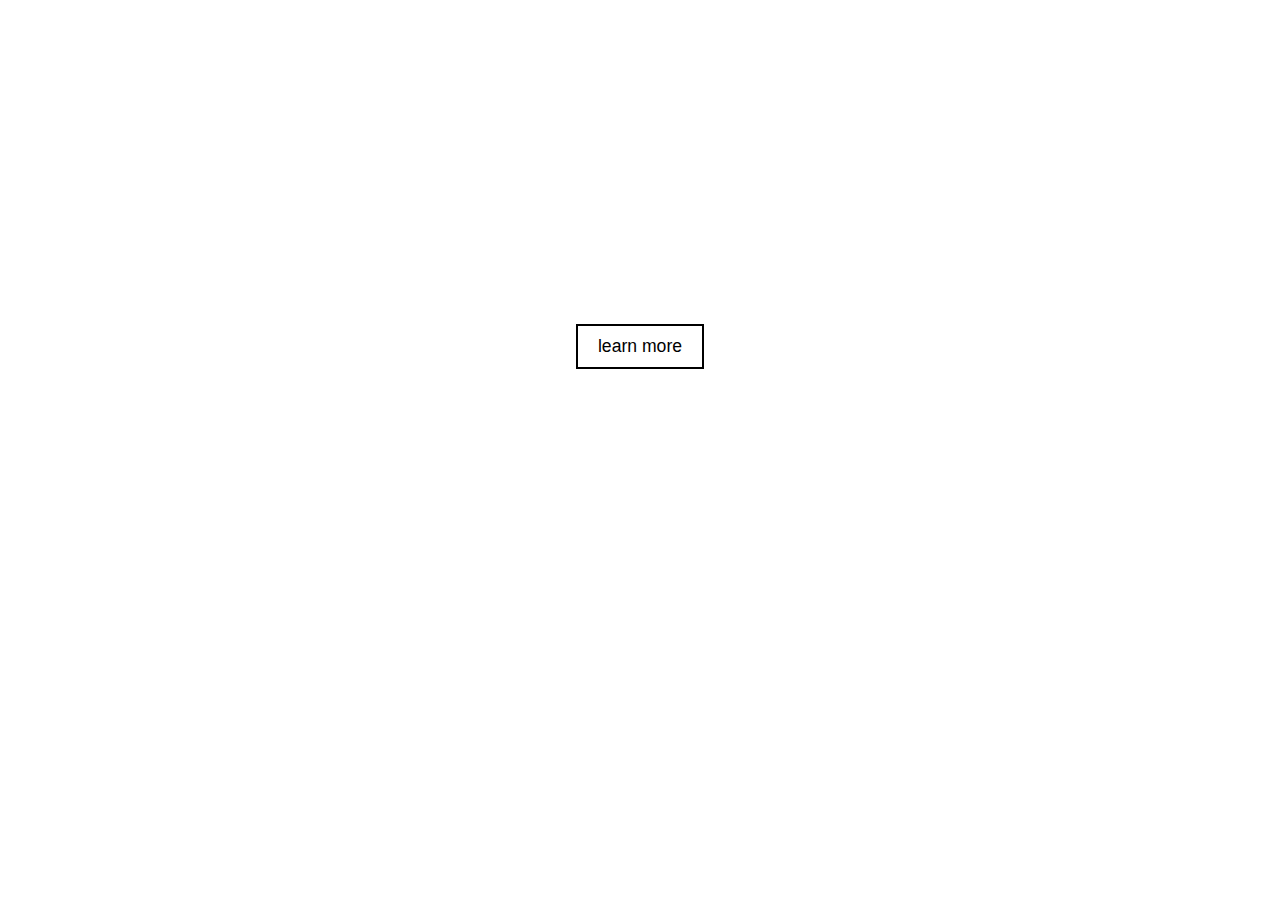
==== landingpage.html @ ff8d450a "design page" ====
<!DOCTYPE html>
<html lang="en">

<head>
    <meta charset="UTF-8">
    <meta name="viewport" content="width=device-width, initial-scale=1.0">
    <title>Document</title>
    <style>
        .hero-section {
            border: 2px solid;
            height: 60vh;
            align-items: center;
            display: flex;
            flex-direction: column;
            justify-content: center;
            background-size: cover;
            background-position: top;
            color: #fff;
            background-image: url(https://th.bing.com/th?id=OIP.xDVmMCG193U2wO2swWkyGQHaJQ&w=223&h=279&c=8&rs=1&qlt=90&o=6&dpr=1.3&pid=3.1&rm=2);


        }

        .hero-title {
            font-size: 60px;
            margin: 0%;


        }

        .hero-description {
            font-size: 20px;

        }

        .hero-btn {
            background-color: #fff;
            padding: 10px 20px;
            font-size: 1.1em;
            border: 2px solid black;
        }
    </style>
</head>

<body>
    <header>

    </header>

    <main>
        <article>

            <section class="hero-section">
                <h1 class="hero-title">website title </h1>
                <p class="hero-description"> lorem ipsum dolor sit, amet consector adipisicing elit . pariture
                    repllendus digissimos provident</p>
                <button class="hero-btn">learn more</button>
            </section>
        </article>
    </main>

    <footer>

    </footer>
</body>

</html> 
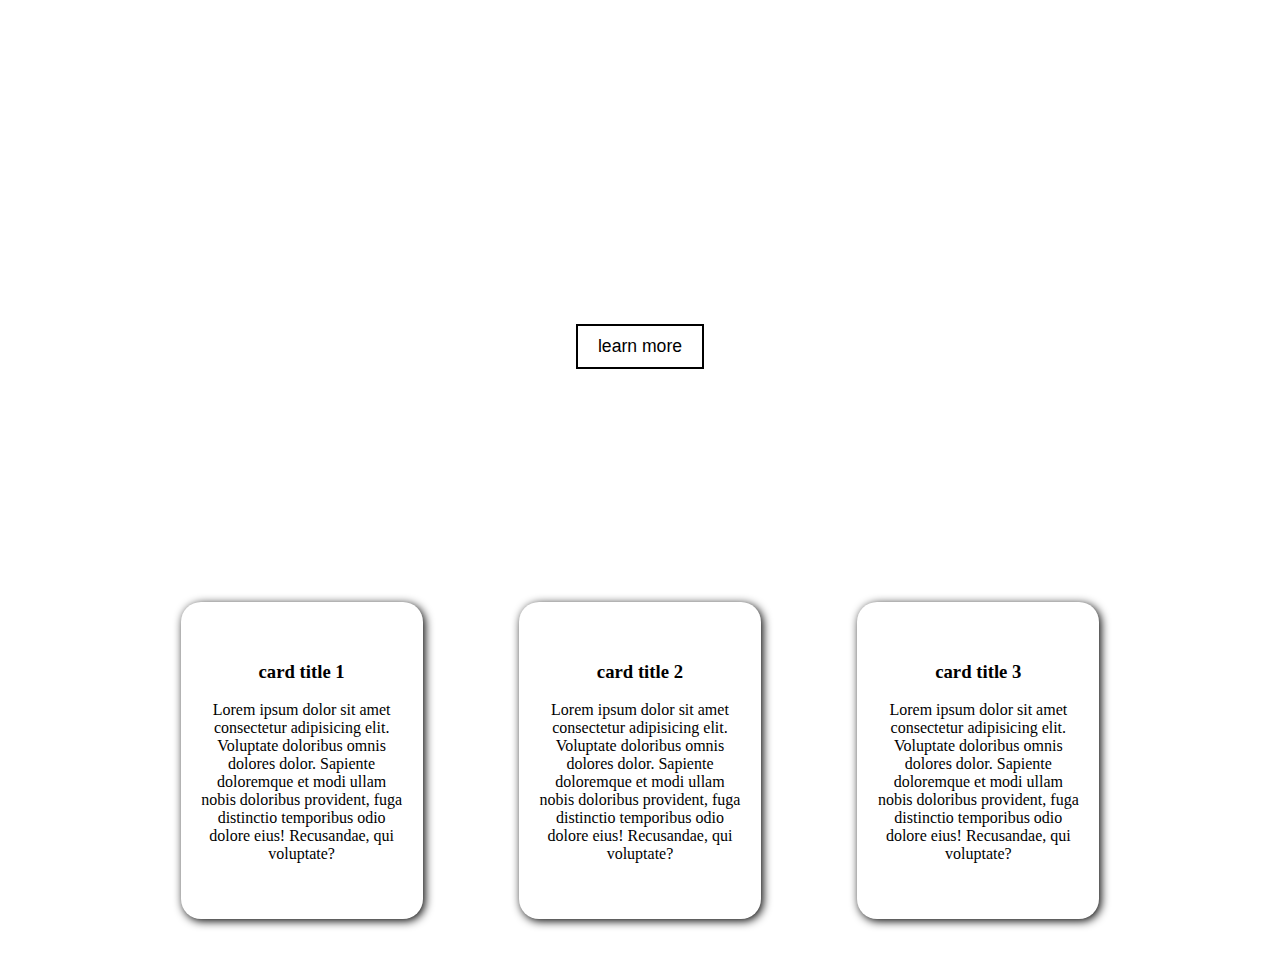
==== commit 4bf5f1a2: "landing.website page" ====
--- a/landingpage.html
+++ b/landingpage.html
@@ -1,67 +1,120 @@
-<!DOCTYPE html>
-<html lang="en">
-
-<head>
-    <meta charset="UTF-8">
-    <meta name="viewport" content="width=device-width, initial-scale=1.0">
-    <title>Document</title>
-    <style>
-        .hero-section {
-            border: 2px solid;
-            height: 60vh;
-            align-items: center;
-            display: flex;
-            flex-direction: column;
-            justify-content: center;
-            background-size: cover;
-            background-position: top;
-            color: #fff;
-            background-image: url(https://th.bing.com/th?id=OIP.xDVmMCG193U2wO2swWkyGQHaJQ&w=223&h=279&c=8&rs=1&qlt=90&o=6&dpr=1.3&pid=3.1&rm=2);
-
-
-        }
-
-        .hero-title {
-            font-size: 60px;
-            margin: 0%;
-
-
-        }
-
-        .hero-description {
-            font-size: 20px;
-
-        }
-
-        .hero-btn {
-            background-color: #fff;
-            padding: 10px 20px;
-            font-size: 1.1em;
-            border: 2px solid black;
-        }
-    </style>
-</head>
-
-<body>
-    <header>
-
-    </header>
-
-    <main>
-        <article>
-
-            <section class="hero-section">
-                <h1 class="hero-title">website title </h1>
-                <p class="hero-description"> lorem ipsum dolor sit, amet consector adipisicing elit . pariture
-                    repllendus digissimos provident</p>
-                <button class="hero-btn">learn more</button>
-            </section>
-        </article>
-    </main>
-
-    <footer>
-
-    </footer>
-</body>
-
-</html> +<!DOCTYPE html>
+<html lang="en">
+
+<head>
+    <meta charset="UTF-8">
+    <meta name="viewport" content="width=device-width, initial-scale=1.0">
+    <title>Document</title>
+    <link rel="stylesheet" href="https://cdnjs.cloudflare.com/ajax/libs/font-awesome/6.5.2/css/all.min.css" integrity="sha512-SnH5WK+bZxgPHs44uWIX+LLJAJ9/2PkPKZ5QiAj6Ta86w+fsb2TkcmfRyVX3pBnMFcV7oQPJkl9QevSCWr3W6A==" crossorigin="anonymous" referrerpolicy="no-referrer" />
+
+    
+    <style>
+        .hero-section {
+            border: 2px solid;
+            height: 60vh;
+            align-items: center;
+            display: flex;
+            flex-direction: column;
+            justify-content: center;
+            background-size: cover;
+            background-position: top;
+            color: #fff;
+            background-image: url(https://th.bing.com/th?id=OIP.xDVmMCG193U2wO2swWkyGQHaJQ&w=223&h=279&c=8&rs=1&qlt=90&o=6&dpr=1.3&pid=3.1&rm=2);
+
+
+        }
+
+        .hero-title {
+            font-size: 60px;
+            margin: 0%;
+
+
+        }
+
+        .hero-description {
+            font-size: 20px;
+
+        }
+
+        .hero-btn {
+            background-color: #fff;
+            padding: 10px 20px;
+            font-size: 1.1em;
+            border: 2px solid black;
+        }
+        .feature-section{
+            /* border: 2px solid rgb(13, 46, 232); */
+            width: 80%;
+            margin:50px auto;
+
+        }
+        .card{
+            /* border: 2px solid rgb(246, 9, 9); */
+            text-align: center;
+            width: 20%;
+            border-radius: 20px;
+            padding: 40px 20px ;
+            box-shadow:2px 2px 10px 0 black ;
+        }
+        .card-container{
+            display: flex;
+            /* flex-direction: row-reverse; */
+            gap: 50px;
+            justify-content: space-evenly;
+            /* flex-direction: column; */
+            align-items: center;
+        }
+        .card:hover{
+            background-color: rgba(113, 183, 8, 0.845);
+            color:white 
+        }
+    </style>
+</head>
+
+<body>
+    <header>
+
+    </header>
+
+    <main>
+        <article>
+
+            <section class="hero-section">
+                <h1 class="hero-title">website title </h1>
+                <p class="hero-description"> lorem ipsum dolor sit, amet consector adipisicing elit . pariture
+                    repllendus digissimos provident</p>
+                <button class="hero-btn">learn more</button>
+            </section>
+            <section class="feature-section">
+                <div class="card-container">
+                    <div class="card">
+                        <i class="fa-solid fa-rocket fa-5x "></i>
+                        <h3>card title 1</h3>
+                        <p>Lorem ipsum dolor sit amet consectetur adipisicing elit. Voluptate doloribus omnis dolores dolor. Sapiente doloremque et modi ullam nobis doloribus provident, fuga distinctio temporibus odio dolore eius! Recusandae, qui voluptate?</p>
+
+                    </div>
+                    <div class="card">
+                        <i class="fa-solid fa-rocket fa-5x "></i>
+                        <h3>card title 2</h3>
+                        <p>Lorem ipsum dolor sit amet consectetur adipisicing elit. Voluptate doloribus omnis dolores dolor. Sapiente doloremque et modi ullam nobis doloribus provident, fuga distinctio temporibus odio dolore eius! Recusandae, qui voluptate?</p>
+
+                    </div>
+                    <div class="card">
+                        <i class="fa-solid fa-rocket fa-5x "></i>
+                        <h3>card title 3</h3>
+                        <p>Lorem ipsum dolor sit amet consectetur adipisicing elit. Voluptate doloribus omnis dolores dolor. Sapiente doloremque et modi ullam nobis doloribus provident, fuga distinctio temporibus odio dolore eius! Recusandae, qui voluptate?</p>
+
+                    </div>
+
+
+                </div>
+            </section>
+        </article>
+    </main>
+
+    <footer>
+
+    </footer>
+</body>
+
+</html>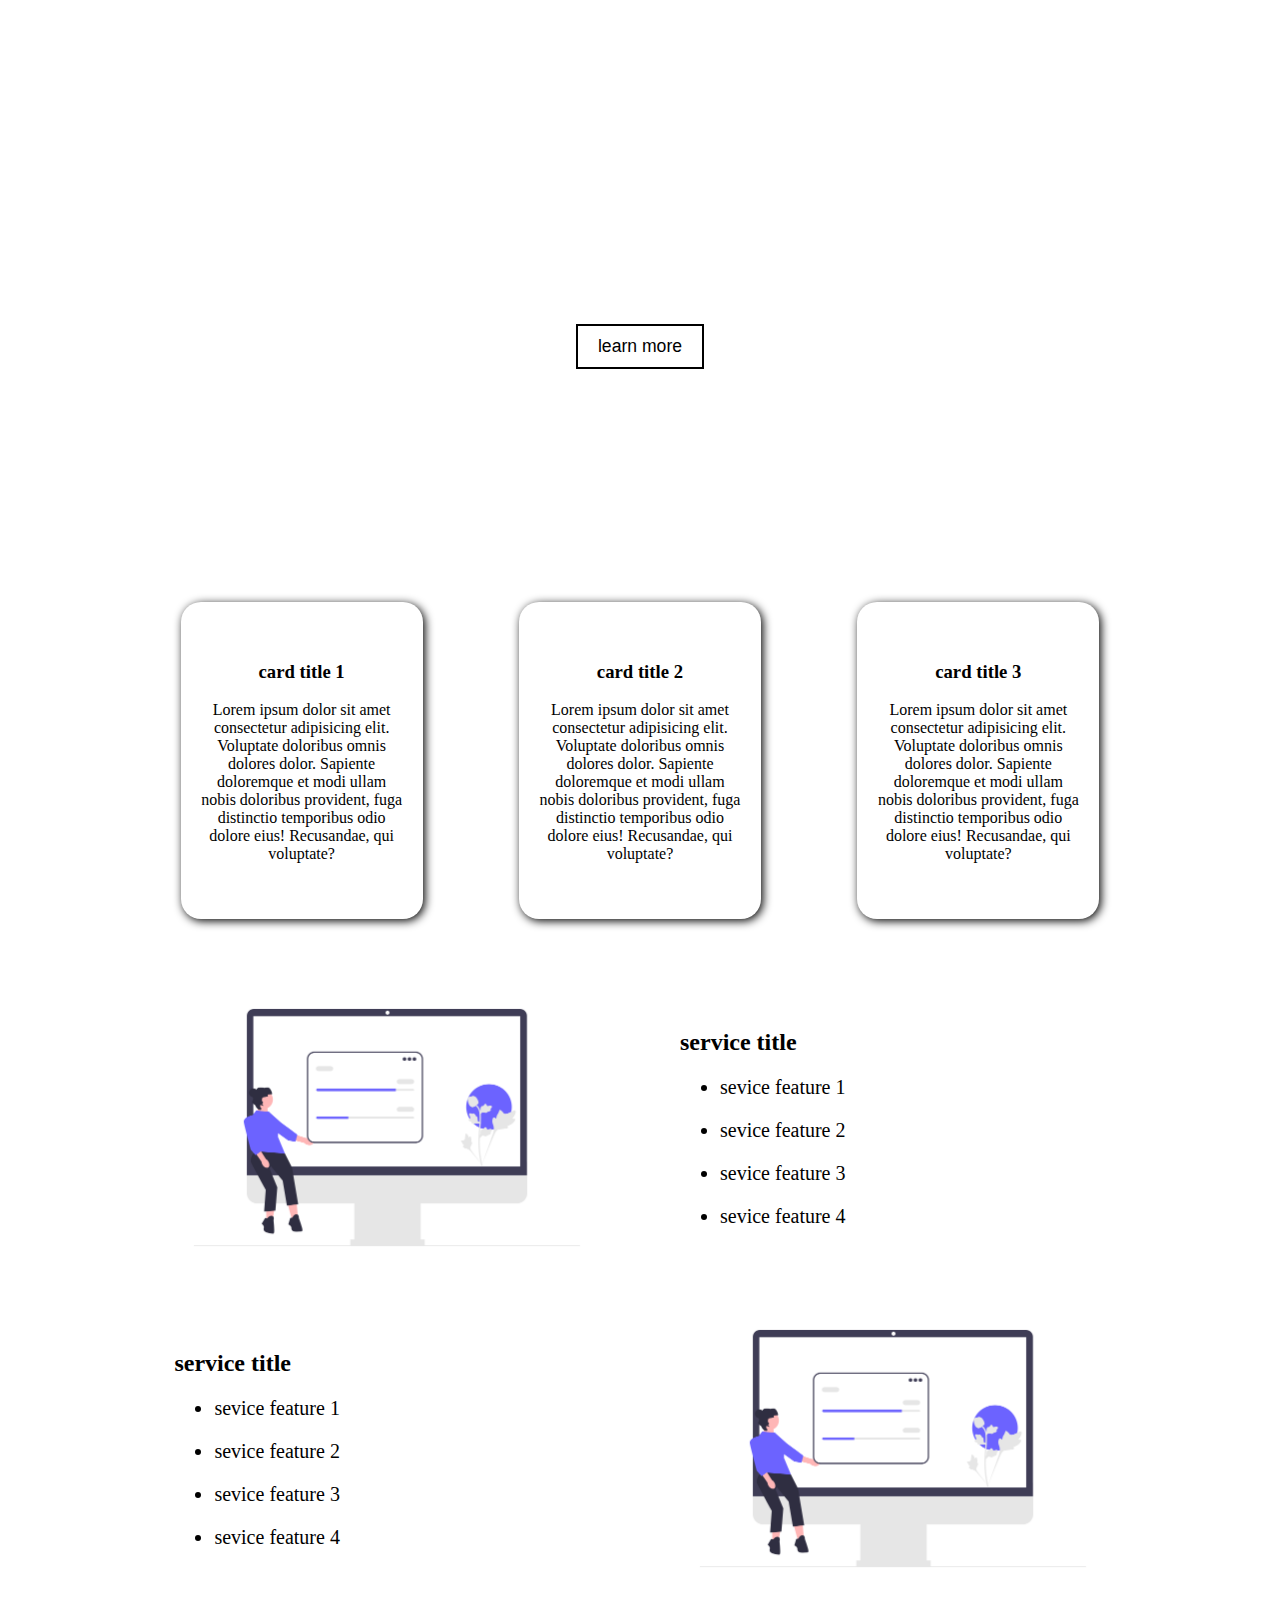
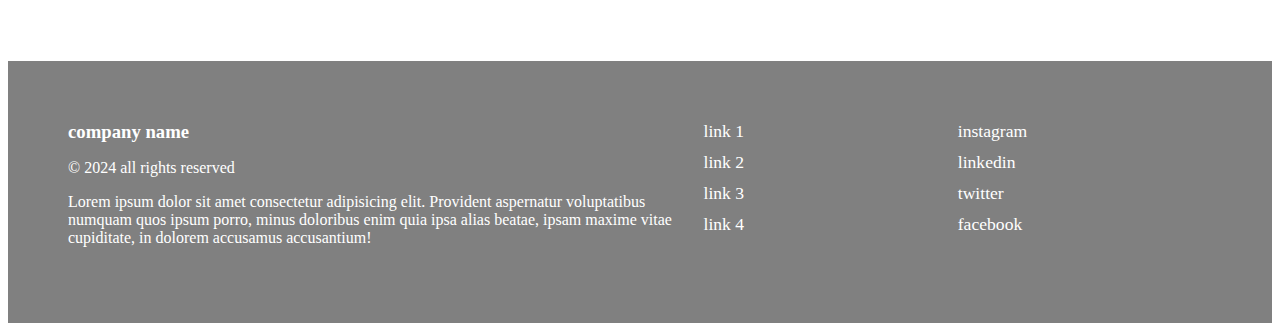
==== commit afdde9b9: "landing.html" ====
--- a/landingpage.html
+++ b/landingpage.html
@@ -5,9 +5,11 @@
     <meta charset="UTF-8">
     <meta name="viewport" content="width=device-width, initial-scale=1.0">
     <title>Document</title>
-    <link rel="stylesheet" href="https://cdnjs.cloudflare.com/ajax/libs/font-awesome/6.5.2/css/all.min.css" integrity="sha512-SnH5WK+bZxgPHs44uWIX+LLJAJ9/2PkPKZ5QiAj6Ta86w+fsb2TkcmfRyVX3pBnMFcV7oQPJkl9QevSCWr3W6A==" crossorigin="anonymous" referrerpolicy="no-referrer" />
-
-    
+    <link rel="stylesheet" href="https://cdnjs.cloudflare.com/ajax/libs/font-awesome/6.5.2/css/all.min.css"
+        integrity="sha512-SnH5WK+bZxgPHs44uWIX+LLJAJ9/2PkPKZ5QiAj6Ta86w+fsb2TkcmfRyVX3pBnMFcV7oQPJkl9QevSCWr3W6A=="
+        crossorigin="anonymous" referrerpolicy="no-referrer" />
+
+
     <style>
         .hero-section {
             border: 2px solid;
@@ -41,22 +43,26 @@
             padding: 10px 20px;
             font-size: 1.1em;
             border: 2px solid black;
-        }
-        .feature-section{
+
+        }
+
+        .feature-section {
             /* border: 2px solid rgb(13, 46, 232); */
             width: 80%;
-            margin:50px auto;
-
-        }
-        .card{
+            margin: 50px auto;
+
+        }
+
+        .card {
             /* border: 2px solid rgb(246, 9, 9); */
             text-align: center;
             width: 20%;
             border-radius: 20px;
-            padding: 40px 20px ;
-            box-shadow:2px 2px 10px 0 black ;
-        }
-        .card-container{
+            padding: 40px 20px;
+            box-shadow: 2px 2px 10px 0 black;
+        }
+
+        .card-container {
             display: flex;
             /* flex-direction: row-reverse; */
             gap: 50px;
@@ -64,10 +70,84 @@
             /* flex-direction: column; */
             align-items: center;
         }
-        .card:hover{
+
+        .card:hover {
             background-color: rgba(113, 183, 8, 0.845);
-            color:white 
-        }
+            color: white
+        }
+
+        .hero-btn:hover {
+            color: #fff;
+            background-color: blueviolet;
+        }
+
+        .row {
+            display: grid;
+            grid-template-columns: 1fr 1fr;
+            /* justify-content: space-arou; */
+        }
+
+        .service-section {
+            width: 80%;
+            margin: 50px auto;
+            /* height: 50vh; */
+            /* border: 2px solid blueviolet; */
+            /* display: grid;
+           grid-template-columns: 300px 400px; */
+        }
+
+        .service-image {
+            /* border: 2px solid green; */
+        }
+
+        .service-info {
+            padding: 40px;
+            /* border: 2px solid red; */
+        }
+
+        .service-image img {
+            width: 100%;
+
+        }
+
+        .service-featur li {
+            font-size: 20px;
+            margin: 20px 0;
+
+
+        }
+
+        .service-feature {
+            list-style: none;
+            padding: 0;
+        }
+
+        footer {
+            display: grid;
+            grid-template-columns: 5fr 2fr 2fr;
+            padding: 60px;
+            color: #fff;
+            background-color: gray;
+        }
+
+        footer h3 {
+            margin: 0%;
+        }
+
+        .main-link a,
+        .page-link a,
+        .socail-links a {
+            color: #fff;
+            display: block;
+            margin-bottom: 10px;
+            text-decoration: none;
+            font-size: 1.1em;
+        }
+        .page-link a:hover{
+            color: blue;
+            
+        }
+        
     </style>
 </head>
 
@@ -83,37 +163,118 @@
                 <h1 class="hero-title">website title </h1>
                 <p class="hero-description"> lorem ipsum dolor sit, amet consector adipisicing elit . pariture
                     repllendus digissimos provident</p>
-                <button class="hero-btn">learn more</button>
+                <button class="hero-btn "> <i class="fa-solid fa-pen-to-square"></i> learn more</button>
             </section>
             <section class="feature-section">
                 <div class="card-container">
                     <div class="card">
                         <i class="fa-solid fa-rocket fa-5x "></i>
                         <h3>card title 1</h3>
-                        <p>Lorem ipsum dolor sit amet consectetur adipisicing elit. Voluptate doloribus omnis dolores dolor. Sapiente doloremque et modi ullam nobis doloribus provident, fuga distinctio temporibus odio dolore eius! Recusandae, qui voluptate?</p>
+                        <p>Lorem ipsum dolor sit amet consectetur adipisicing elit. Voluptate doloribus omnis dolores
+                            dolor. Sapiente doloremque et modi ullam nobis doloribus provident, fuga distinctio
+                            temporibus odio dolore eius! Recusandae, qui voluptate?</p>
 
                     </div>
                     <div class="card">
                         <i class="fa-solid fa-rocket fa-5x "></i>
                         <h3>card title 2</h3>
-                        <p>Lorem ipsum dolor sit amet consectetur adipisicing elit. Voluptate doloribus omnis dolores dolor. Sapiente doloremque et modi ullam nobis doloribus provident, fuga distinctio temporibus odio dolore eius! Recusandae, qui voluptate?</p>
+                        <p>Lorem ipsum dolor sit amet consectetur adipisicing elit. Voluptate doloribus omnis dolores
+                            dolor. Sapiente doloremque et modi ullam nobis doloribus provident, fuga distinctio
+                            temporibus odio dolore eius! Recusandae, qui voluptate?</p>
 
                     </div>
                     <div class="card">
                         <i class="fa-solid fa-rocket fa-5x "></i>
                         <h3>card title 3</h3>
-                        <p>Lorem ipsum dolor sit amet consectetur adipisicing elit. Voluptate doloribus omnis dolores dolor. Sapiente doloremque et modi ullam nobis doloribus provident, fuga distinctio temporibus odio dolore eius! Recusandae, qui voluptate?</p>
+                        <p>Lorem ipsum dolor sit amet consectetur adipisicing elit. Voluptate doloribus omnis dolores
+                            dolor. Sapiente doloremque et modi ullam nobis doloribus provident, fuga distinctio
+                            temporibus odio dolore eius! Recusandae, qui voluptate?</p>
 
                     </div>
 
 
                 </div>
+            </section>
+            <section class="service-section">
+                <div class="row">
+                    <div class="service-image">
+                        <img src="./undraw_online_stats_0g94 (1).png" alt="">
+                    </div>
+                    <div class="service-info">
+                        <h2 class="service-title">service title</h2>
+                        <ul class="service-featur">
+                            <li>
+                                <i class="fa-solid fa-check"></i> sevice feature 1
+                            </li>
+                            <li>
+                                <i class="fa-solid fa-check"></i> sevice feature 2
+                            </li>
+                            <li>
+                                <i class="fa-solid fa-check"></i> sevice feature 3
+                            </li>
+                            <li>
+                                <i class="fa-solid fa-check"></i> sevice feature 4
+
+                            </li>
+                        </ul>
+                    </div>
+                </div>
+                <div class="row">
+                    <div class="service-info">
+                        <h2 class="service-title">service title</h2>
+                        <ul class="service-featur">
+                            <li>
+                                <i class="fa-solid fa-check"></i> sevice feature 1
+                            </li>
+                            <li>
+                                <i class="fa-solid fa-check"></i> sevice feature 2
+                            </li>
+                            <li>
+                                <i class="fa-solid fa-check"></i> sevice feature 3
+                            </li>
+                            <li>
+                                <i class="fa-solid fa-check"></i> sevice feature 4
+
+                            </li>
+                        </ul>
+                    </div>
+                    <div class="service-image">
+                        <img src="./undraw_online_stats_0g94 (1).png" alt="">
+                    </div>
+                </div>
+
             </section>
         </article>
     </main>
 
     <footer>
-
+        <div class="main-link">
+            <h3>company name</h3>
+            <p> &copy; 2024 all rights reserved</p>
+            <p>Lorem ipsum dolor sit amet consectetur adipisicing elit. Provident aspernatur voluptatibus numquam quos
+                ipsum porro, minus doloribus enim quia ipsa alias beatae, ipsam maxime vitae cupiditate, in dolorem
+                accusamus accusantium!</p>
+        </div>
+        <div class="page-link">
+            <a href="#">link 1</a>
+            <a href="#">link 2</a>
+            <a href="#">link 3</a>
+            <a href="#">link 4</a>
+        </div>
+        <div class="socail-links">
+            <a href="#">
+                <i class="fa-brands fa-instagram"></i> instagram
+            </a>
+            <a href="#">
+                <i class="fa-brands fa-linkedin"></i> linkedin
+            </a>
+            <a href="#">
+                <i class="fa-brands fa-twitter"></i> twitter
+            </a>
+            <a href="#">
+                <i class="fa-brands fa-facebook"></i> facebook
+            </a>
+        </div>
     </footer>
 </body>
 
